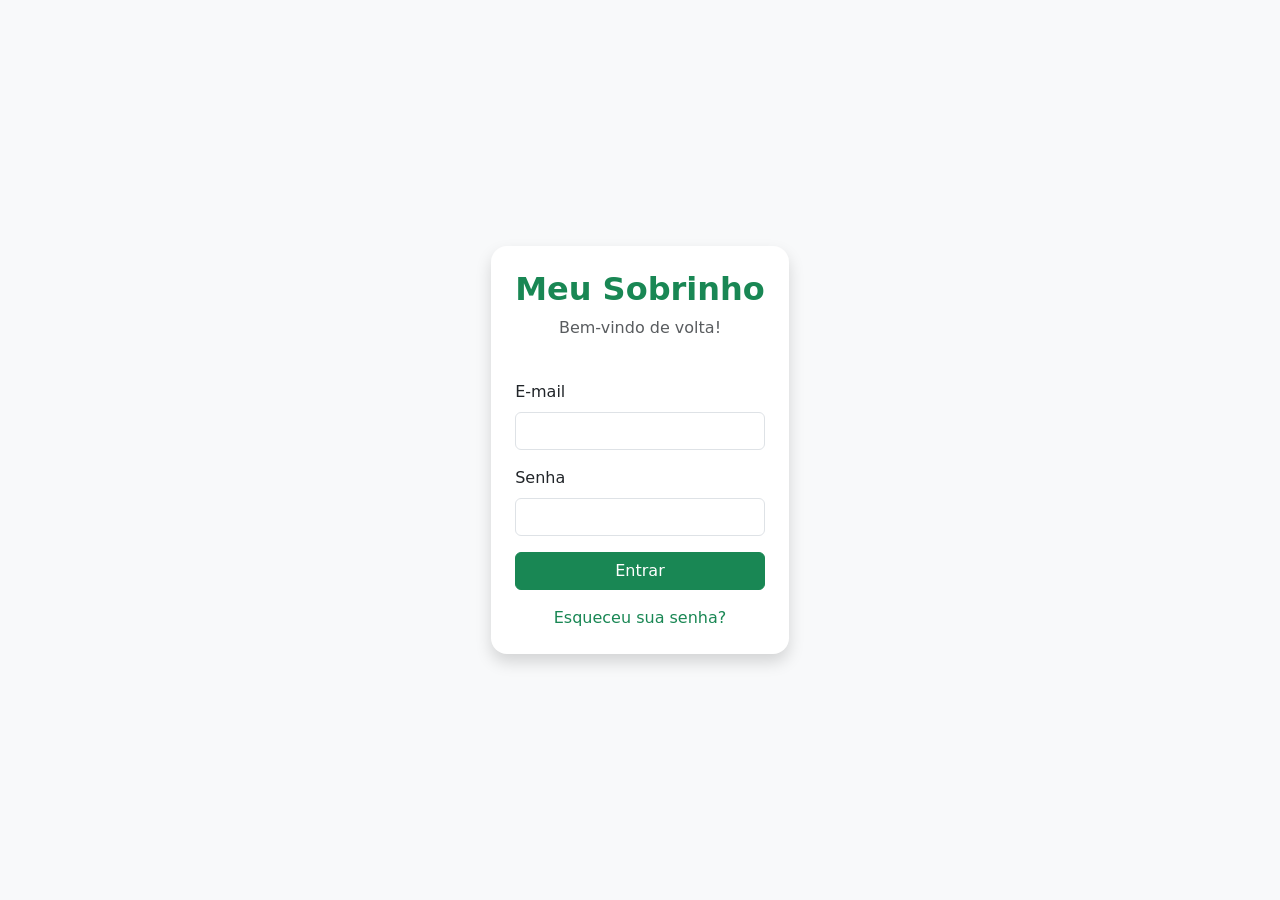
==== sistema/src/main/webapp/views/geral/login.html @ b81eb0e2 "telas de home, login e cadastro, tela de perfil de prestador em processo" ====
<!DOCTYPE html>
<html lang="pt-br">
<head>
    <meta charset="UTF-8">
    <meta name="viewport" content="width=device-width, initial-scale=1.0">
    <title>Login</title>

    <link href="https://cdn.jsdelivr.net/npm/bootstrap@5.3.3/dist/css/bootstrap.min.css" rel="stylesheet">
    <link rel="stylesheet" href="sistema/src/main/webapp/assets/css/style.css">
</head>
<body class="bg-light">

<div class="container vh-100 d-flex align-items-center justify-content-center">

    <div class="card shadow border-0 rounded-4 p-4 login-card">

        <div class="text-center mb-4">
            <h2 class="text-success fw-bold">Meu Sobrinho</h2>
            <p class="text-muted">Bem-vindo de volta!</p>
        </div>

        <form id="loginForm">

            <div class="mb-3">
                <label class="form-label">E-mail</label>
                <input type="email" class="form-control" id="email">
            </div>

            <div class="mb-3">
                <label class="form-label">Senha</label>
                <input type="password" class="form-control" id="senha">
            </div>

            <div class="d-grid mb-3">
                <button class="btn btn-success">Entrar</button>
            </div>

            <div class="text-center">
                <a href="#" class="text-decoration-none text-success">Esqueceu sua senha?</a>
            </div>

        </form>

    </div>
</div>

</body>
</html>
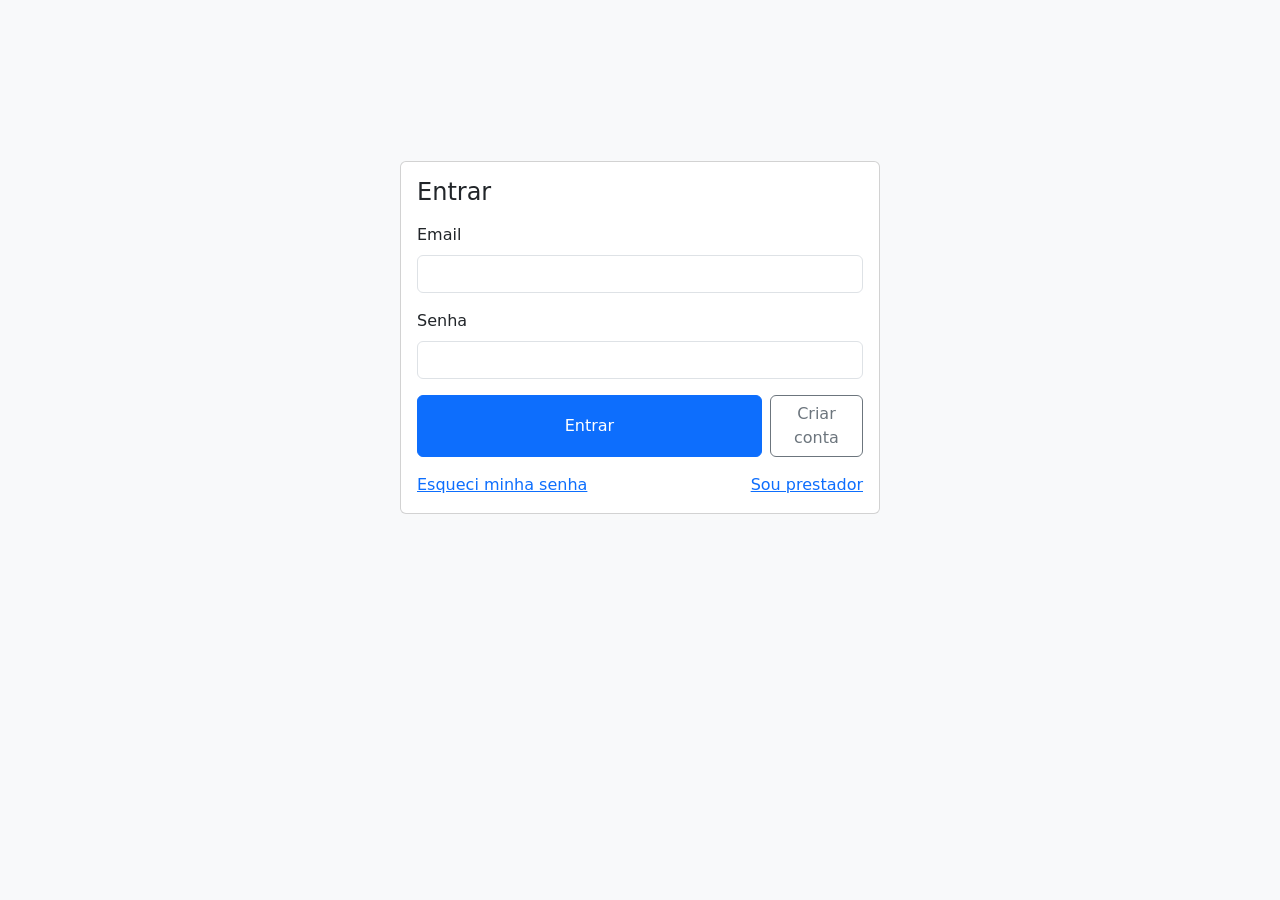
==== commit b6f73ec0: "Telas" ====
--- a/sistema/src/main/webapp/views/geral/login.html
+++ b/sistema/src/main/webapp/views/geral/login.html
@@ -1,48 +1,43 @@
-<!DOCTYPE html>
-<html lang="pt-br">
+<!doctype html>
+<html lang="pt-BR">
 <head>
-    <meta charset="UTF-8">
-    <meta name="viewport" content="width=device-width, initial-scale=1.0">
-    <title>Login</title>
-
-    <link href="https://cdn.jsdelivr.net/npm/bootstrap@5.3.3/dist/css/bootstrap.min.css" rel="stylesheet">
-    <link rel="stylesheet" href="sistema/src/main/webapp/assets/css/style.css">
+    <meta charset="utf-8"><meta name="viewport" content="width=device-width,initial-scale=1">
+    <title>Entrar — Meu Sobrinho</title>
+    <link href="https://cdn.jsdelivr.net/npm/bootstrap@5.3.2/dist/css/bootstrap.min.css" rel="stylesheet">
+    <link href="assets/css/custom.css" rel="stylesheet">
 </head>
 <body class="bg-light">
+<div class="container d-flex align-items-center justify-content-center" style="min-height:75vh">
+    <div class="card card-shadow" style="max-width:480px;width:100%">
+        <div class="card-body">
+            <h4 class="card-title mb-3">Entrar</h4>
+            <form id="loginForm" data-type="client" class="needs-validation" novalidate>
+                <div class="mb-3">
+                    <label class="form-label">Email</label>
+                    <input name="email" type="email" class="form-control" required>
+                    <div class="invalid-feedback">Informe um email válido.</div>
+                </div>
+                <div class="mb-3">
+                    <label class="form-label">Senha</label>
+                    <input name="password" type="password" class="form-control" required>
+                    <div class="invalid-feedback">Informe sua senha.</div>
+                </div>
 
-<div class="container vh-100 d-flex align-items-center justify-content-center">
+                <div class="d-flex gap-2 mb-3">
+                    <button class="btn btn-primary w-100" type="submit">Entrar</button>
+                    <a href="register.html" class="btn btn-outline-secondary">Criar conta</a>
+                </div>
 
-    <div class="card shadow border-0 rounded-4 p-4 login-card">
-
-        <div class="text-center mb-4">
-            <h2 class="text-success fw-bold">Meu Sobrinho</h2>
-            <p class="text-muted">Bem-vindo de volta!</p>
+                <div class="d-flex justify-content-between small-muted">
+                    <a href="recover.html">Esqueci minha senha</a>
+                    <a href="register-provider.html">Sou prestador</a>
+                </div>
+            </form>
         </div>
-
-        <form id="loginForm">
-
-            <div class="mb-3">
-                <label class="form-label">E-mail</label>
-                <input type="email" class="form-control" id="email">
-            </div>
-
-            <div class="mb-3">
-                <label class="form-label">Senha</label>
-                <input type="password" class="form-control" id="senha">
-            </div>
-
-            <div class="d-grid mb-3">
-                <button class="btn btn-success">Entrar</button>
-            </div>
-
-            <div class="text-center">
-                <a href="#" class="text-decoration-none text-success">Esqueceu sua senha?</a>
-            </div>
-
-        </form>
-
     </div>
 </div>
 
+<script src="https://cdn.jsdelivr.net/npm/bootstrap@5.3.2/dist/js/bootstrap.bundle.min.js"></script>
+<script src="assets/js/app.js"></script>
 </body>
-</html>+</html>
